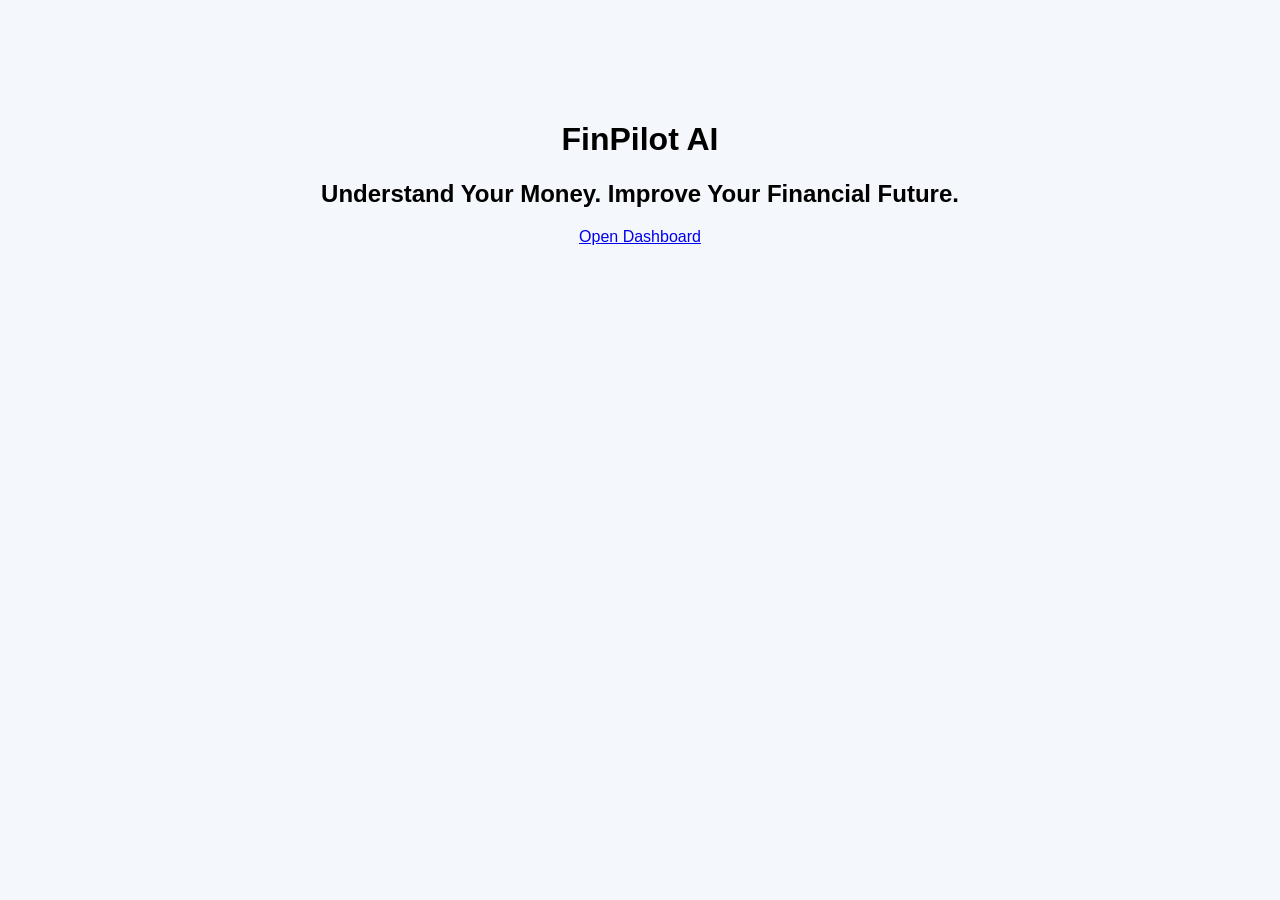
==== index.html @ 55067ba3 "Initial FinPilot AI prototype" ====
<!DOCTYPE html><html><head><title>FinPilot AI</title><link rel="stylesheet" href="style.css"></head><body><div class="hero"><h1>FinPilot AI</h1><h2>Understand Your Money. Improve Your Financial Future.</h2><a href="dashboard.html">Open Dashboard</a></div></body></html>
---- style.css ----
body{font-family:Arial;margin:0;background:#f4f7fb}.hero{text-align:center;padding:100px}.sidebar{width:220px;background:#0f172a;color:#fff;position:fixed;height:100%;padding:20px}.sidebar a{display:block;color:#fff;margin:10px 0}.main{margin-left:240px;padding:20px}.cards{display:grid;grid-template-columns:repeat(4,1fr);gap:10px}.card{background:#fff;padding:20px;border-radius:10px}
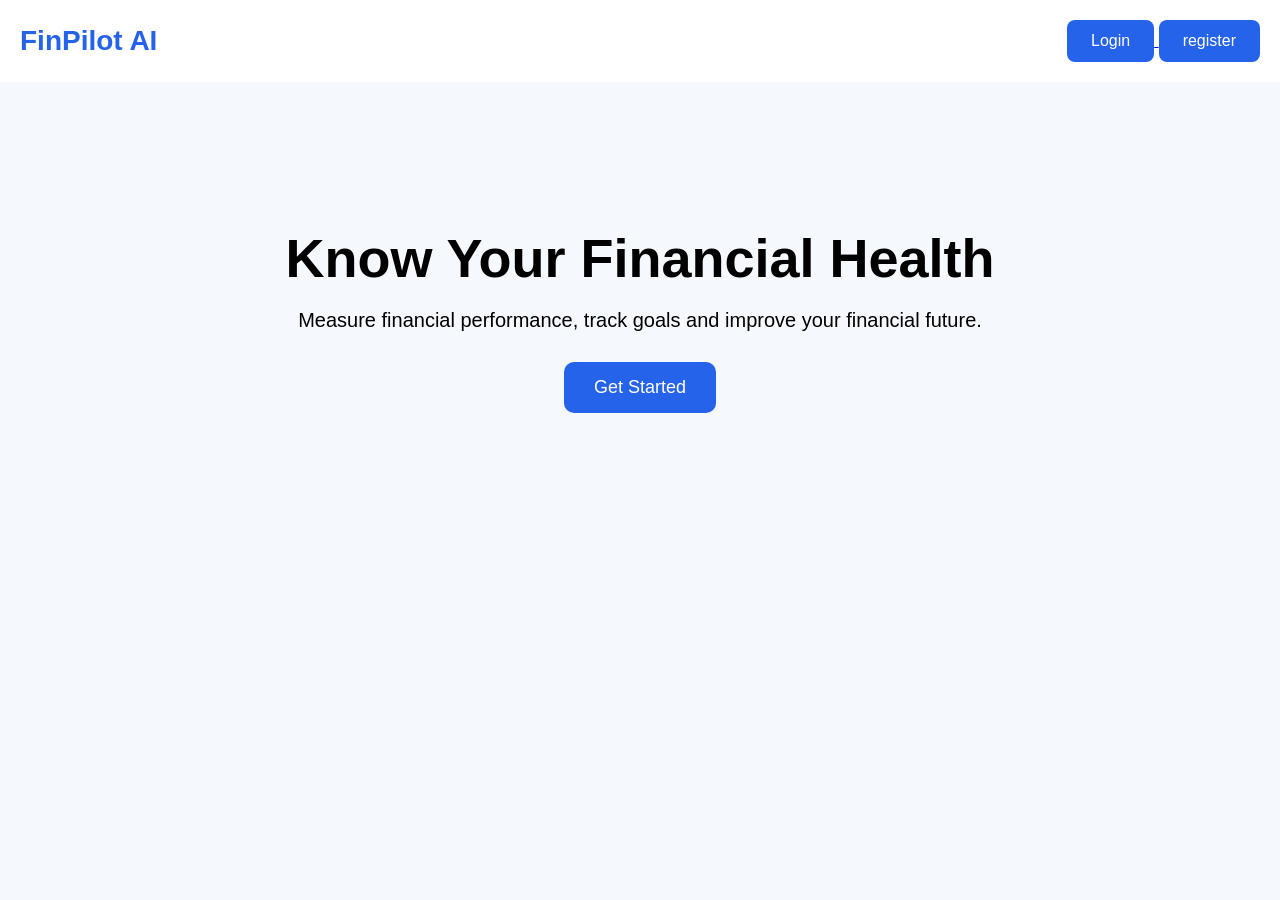
==== commit df0e59e1: "Initial FinPilot AI MVP" ====
--- a/index.html
+++ b/index.html
@@ -1 +1,102 @@
-<!DOCTYPE html><html><head><title>FinPilot AI</title><link rel="stylesheet" href="style.css"></head><body><div class="hero"><h1>FinPilot AI</h1><h2>Understand Your Money. Improve Your Financial Future.</h2><a href="dashboard.html">Open Dashboard</a></div></body></html>+<!DOCTYPE html>
+<html>
+<head>
+<title>FinPilot AI</title>
+<style>
+body{
+font-family:Arial;
+margin:0;
+background:#f5f8fc;
+}
+nav{
+background:white;
+padding:20px;
+display:flex;
+justify-content:space-between;
+align-items:center;
+}
+.logo{
+font-size:28px;
+font-weight:bold;
+color:#2563eb;
+}
+.btn{
+padding:12px 20px;
+border:none;
+border-radius:8px;
+cursor:pointer;
+}
+.btn {
+background: #2563EB;
+color: white;
+border: none;
+padding: 12px 24px;
+border-radius: 8px;
+cursor: pointer;
+font-size: 16px;
+}
+.btn:hover {
+background: #1d4ed8;
+}
+.register{
+background:#2563eb;
+color:white;
+}
+.hero{
+text-align:center;
+padding:100px 20px;
+}
+.hero h1{
+font-size:54px;
+margin-bottom:20px;
+}
+.hero p{
+font-size:20px;
+max-width:700px;
+margin:auto;
+}
+.hero button{
+margin-top:30px;
+padding:15px 30px;
+border:none;
+border-radius:10px;
+background:#2563eb;
+color:white;
+font-size:18px;
+cursor:pointer;
+}
+</style>
+</head>
+<body>
+<nav>
+<div class="logo">
+FinPilot AI
+</div>
+<div>
+<a href="login.html">
+<button class="btn login">
+Login
+</button>
+</a>
+<a href="register.html">
+<button class="btn register">
+register
+</button>
+</a>
+</div>
+</nav>
+<section class="hero">
+<h1>
+Know Your Financial Health
+</h1>
+<p>
+Measure financial performance,
+track goals and improve your
+financial future.
+</p>
+<button>
+Get Started
+</button>
+</section>
+</body>
+</html>
